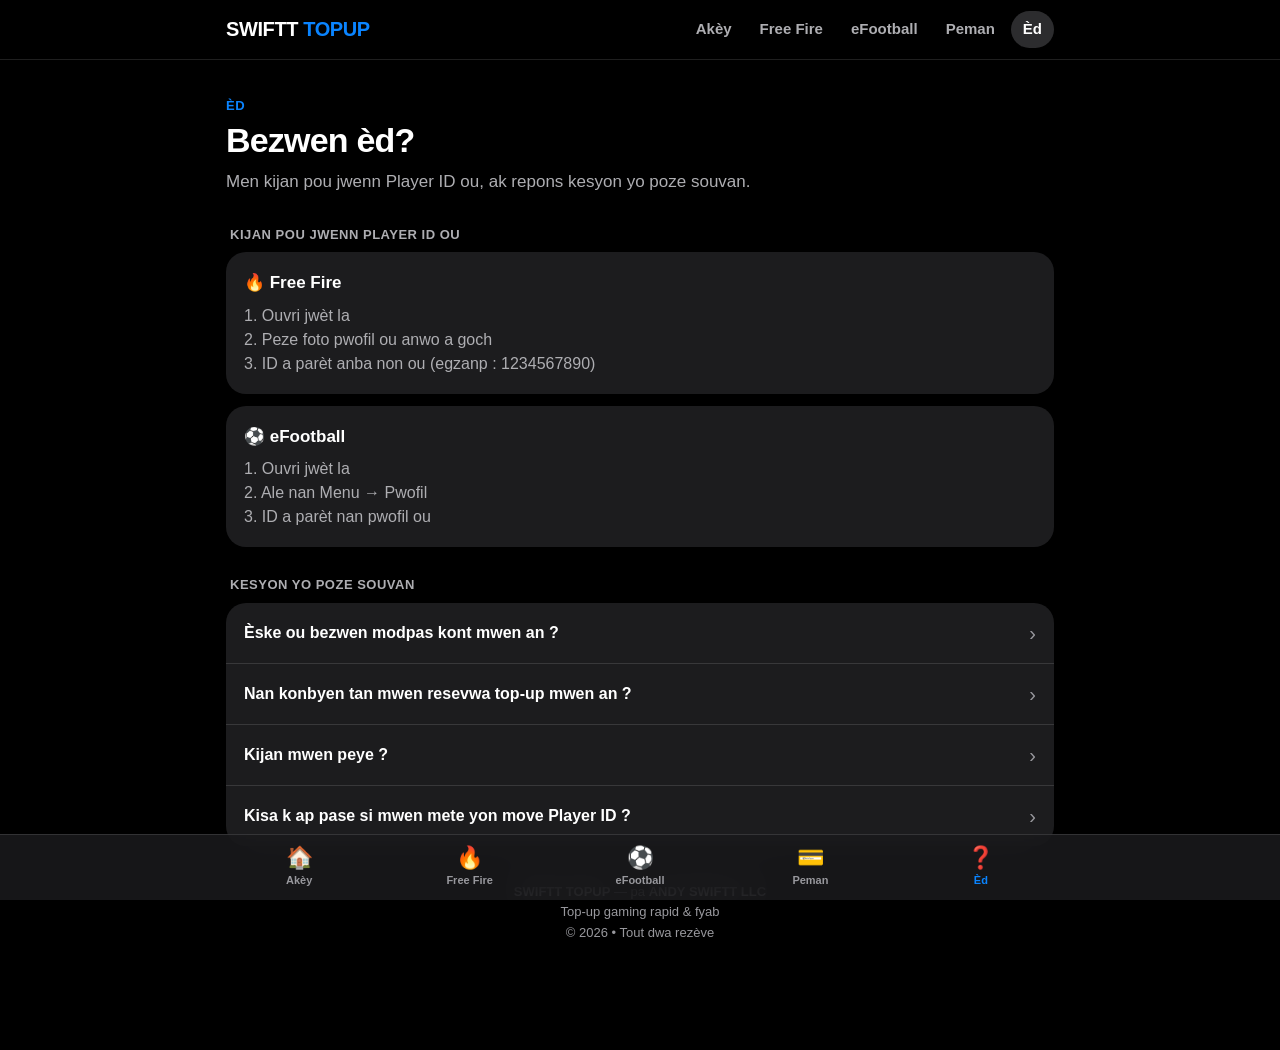
==== ed.html @ f83de018 "SWIFTT TOPUP v3 — 5 paj (Akèy, Free Fire, eFootball, Peman, Èd), style iOS dark" ====
<!DOCTYPE html>
<html lang="ht">
<head>
<meta charset="UTF-8">
<meta name="viewport" content="width=device-width, initial-scale=1.0">
<title>Èd | SWIFTT TOPUP</title>
<meta name="description" content="Kijan pou jwenn Player ID ou, ak repons kesyon yo poze souvan sou SWIFTT TOPUP.">
<meta property="og:type" content="website">
<meta property="og:title" content="Èd | SWIFTT TOPUP">
<meta property="og:description" content="Kijan pou jwenn Player ID ou, ak repons kesyon yo poze souvan.">
<meta property="og:image" content="og-image.jpg">
<meta name="twitter:card" content="summary_large_image">
<link rel="stylesheet" href="style.css">
</head>
<body>
<header>
  <div class="wrap">
    <a class="logo" href="index.html">SWIFTT <span>TOPUP</span></a>
    <nav class="topnav">
      <a href="index.html">Akèy</a>
      <a href="free-fire.html">Free Fire</a>
      <a href="efootball.html">eFootball</a>
      <a href="peman.html">Peman</a>
      <a href="ed.html" class="active">Èd</a>
    </nav>
  </div>
</header>

<div class="wrap">
  <div class="hero">
    <div class="eyebrow">Èd</div>
    <h1>Bezwen èd?</h1>
    <p>Men kijan pou jwenn Player ID ou, ak repons kesyon yo poze souvan.</p>
  </div>

  <section>
    <div class="label">Kijan pou jwenn Player ID ou</div>
    <div class="card" style="margin-bottom:12px">
      <h3 style="margin:0 0 8px">🔥 Free Fire</h3>
      <p style="color:var(--gray)">1. Ouvri jwèt la<br>2. Peze foto pwofil ou anwo a goch<br>3. ID a parèt anba non ou (egzanp : 1234567890)</p>
    </div>
    <div class="card">
      <h3 style="margin:0 0 8px">⚽ eFootball</h3>
      <p style="color:var(--gray)">1. Ouvri jwèt la<br>2. Ale nan Menu → Pwofil<br>3. ID a parèt nan pwofil ou</p>
    </div>
  </section>

  <section>
    <div class="label">Kesyon yo poze souvan</div>
    <div class="faq">
      <details>
        <summary>Èske ou bezwen modpas kont mwen an ?</summary>
        <p>Non, janm. Top-up la fèt ak Player ID ou sèlman. Pa janm voye modpas ou bay okenn moun, ni isit la ni yon lòt kote.</p>
      </details>
      <details>
        <summary>Nan konbyen tan mwen resevwa top-up mwen an ?</summary>
        <p>Aprè ou fin peye sou MonCash epi ou voye prèv la sou WhatsApp, nou verifye epi nou voye top-up la rapid — anjeneral nan kèk minit.</p>
      </details>
      <details>
        <summary>Kijan mwen peye ?</summary>
        <p>Sou MonCash : <b>+509 3497 9011</b>. Voye prèv peman an (screenshot) nan konvèsasyon WhatsApp la ansanm ak Player ID ou. Tout detay yo sou <a href="peman.html" style="color:var(--blue)">paj Peman an</a>.</p>
      </details>
      <details>
        <summary>Kisa k ap pase si mwen mete yon move Player ID ?</summary>
        <p>Verifye ID ou byen anvan ou voye lòd la. Si ou fè yon erè, ekri nou sou WhatsApp touswit anvan top-up la voye.</p>
      </details>
    </div>
  </section>

  <footer>
    <b>SWIFTT TOPUP</b> — pa <b>ANDY SWIFTT LLC</b><br>
    Top-up gaming rapid &amp; fyab<br>
    © 2026 • Tout dwa rezève
  </footer>
</div>

<nav class="tabbar">
  <div class="tabs">
    <a href="index.html"><span class="ic">🏠</span>Akèy</a>
    <a href="free-fire.html"><span class="ic">🔥</span>Free Fire</a>
    <a href="efootball.html"><span class="ic">⚽</span>eFootball</a>
    <a href="peman.html"><span class="ic">💳</span>Peman</a>
    <a href="ed.html" class="active"><span class="ic">❓</span>Èd</a>
  </div>
</nav>
</body>
</html>
---- style.css ----
/* SWIFTT TOPUP — style iOS dark, pataje pou tout paj yo */
:root{--bg:#000;--card:#1c1c1e;--card2:#2c2c2e;--ink:#fff;--gray:#aeaeb2;--gray2:#98989d;--line:#38383a;--blue:#0a84ff;--blue-soft:rgba(10,132,255,.16);--green:#30d158}
*{margin:0;padding:0;box-sizing:border-box}
body{background:var(--bg);color:var(--ink);font-family:-apple-system,BlinkMacSystemFont,"SF Pro Display","SF Pro Text","Helvetica Neue",Arial,sans-serif;line-height:1.5;-webkit-font-smoothing:antialiased;padding-bottom:86px}
a{color:inherit;text-decoration:none}
.wrap{max-width:860px;margin:0 auto;padding:0 16px}
header{position:sticky;top:0;z-index:50;background:rgba(0,0,0,.72);backdrop-filter:blur(18px);-webkit-backdrop-filter:blur(18px);border-bottom:1px solid rgba(255,255,255,.12)}
header .wrap{display:flex;align-items:center;justify-content:space-between;padding-top:11px;padding-bottom:11px}
.logo{font-weight:700;font-size:20px;letter-spacing:-.4px}
.logo span{color:var(--blue)}
.topnav{display:none;gap:4px}
.topnav a{font-size:15px;font-weight:600;color:var(--gray);padding:7px 12px;border-radius:999px}
.topnav a.active{color:#fff;background:var(--card2)}
@media(min-width:720px){.topnav{display:flex}}
.hero{padding:36px 0 8px}
.eyebrow{font-size:13px;font-weight:700;letter-spacing:.6px;text-transform:uppercase;color:var(--blue)}
.hero h1{font-size:34px;line-height:1.12;font-weight:700;letter-spacing:-.8px;margin-top:6px}
.hero p{color:var(--gray);font-size:17px;margin-top:10px;max-width:560px}
.badges{display:flex;flex-wrap:wrap;gap:8px;margin-top:18px}
.badge{background:var(--card);border-radius:999px;padding:8px 14px;font-size:14px;font-weight:600}
section{padding:22px 0 6px}
.label{font-size:13px;font-weight:600;text-transform:uppercase;letter-spacing:.5px;color:var(--gray);margin:0 4px 8px}
.card{background:var(--card);border-radius:20px;padding:18px}
.steps{display:grid;grid-template-columns:1fr 1fr;gap:14px}
.step{display:flex;gap:12px;align-items:flex-start}
.num{flex:0 0 28px;width:28px;height:28px;border-radius:50%;background:var(--blue);color:#fff;font-weight:700;font-size:15px;display:flex;align-items:center;justify-content:center;margin-top:1px}
.step p{font-size:15px;font-weight:600}
.step p small{display:block;font-weight:400;color:var(--gray);font-size:13px}
/* Kat jwèt (akèy) */
.game-card{display:flex;align-items:center;gap:14px;background:var(--card);border-radius:20px;padding:18px;margin-bottom:12px}
.game-card .ic{font-size:34px}
.game-card .tx{flex:1}
.game-card .tx b{font-size:18px;display:block}
.game-card .tx span{color:var(--gray);font-size:14px}
.game-card .chev{color:var(--gray2);font-size:24px}
/* Pakè */
.grid{display:grid;grid-template-columns:repeat(2,1fr);gap:12px}
@media(min-width:640px){.grid{grid-template-columns:repeat(3,1fr)}}
.pack{position:relative;background:var(--card);border-radius:18px;padding:16px 12px;text-align:center;cursor:pointer;border:2px solid transparent}
.pack .amt{font-weight:700;font-size:19px;letter-spacing:-.3px}
.pack .lbl{color:var(--gray);font-size:13px;margin-top:2px}
.pack .pr{font-weight:700;font-size:18px;color:var(--blue);margin-top:8px}
.pack.sel{border-color:var(--blue);background:var(--blue-soft)}
.pack.sel::after{content:"✓";position:absolute;top:8px;right:8px;width:22px;height:22px;border-radius:50%;background:var(--blue);color:#fff;font-size:13px;font-weight:700;display:flex;align-items:center;justify-content:center}
h3{font-size:17px;font-weight:700;margin:22px 4px 10px}
.order label{display:block;font-weight:600;font-size:15px;margin-bottom:6px}
.order input{width:100%;background:var(--bg);border:1px solid transparent;color:var(--ink);border-radius:12px;padding:13px 14px;font-size:17px;margin-bottom:14px;font-family:inherit}
.order input:focus{outline:none;border-color:var(--blue);background:#2c2c2e}
.summary{background:var(--bg);border-radius:12px;padding:12px 14px;font-size:15px;margin-bottom:14px}
.summary b{color:var(--blue)}
.btn-order{width:100%;background:var(--blue);color:#fff;font-weight:600;font-size:17px;padding:15px;border-radius:14px;border:0;cursor:pointer;font-family:inherit}
.btn-order:disabled{opacity:.4;cursor:not-allowed}
.btn-ghost{display:block;text-align:center;background:var(--card);border-radius:14px;padding:14px;font-weight:600;font-size:16px;color:var(--blue);margin-top:12px}
.pay{margin-top:14px;text-align:center;color:var(--gray);font-size:14px}
.pay b{color:var(--ink)}
.copy{background:#2c2c2e;border:1px solid var(--line);color:var(--blue);border-radius:8px;padding:4px 10px;font-size:13px;font-weight:600;cursor:pointer;margin-left:6px;font-family:inherit}
/* Lis iOS */
.list{background:var(--card);border-radius:20px;overflow:hidden}
.row{display:flex;justify-content:space-between;align-items:center;padding:14px 18px;font-size:16px;font-weight:500}
.row + .row{border-top:1px solid var(--line)}
.row span:last-child{color:var(--gray2);font-size:15px}
.faq{background:var(--card);border-radius:20px;overflow:hidden}
.faq details{padding:15px 18px}
.faq details + details{border-top:1px solid var(--line)}
.faq summary{font-weight:600;font-size:16px;cursor:pointer;list-style:none;display:flex;justify-content:space-between;align-items:center}
.faq summary::-webkit-details-marker{display:none}
.faq summary::after{content:"›";color:var(--gray2);font-size:20px;font-weight:400}
.faq p{color:var(--gray);font-size:15px;margin-top:8px}
/* Paj peman */
.pay-logo{background:#fff;border-radius:20px;padding:30px 20px;text-align:center}
.pay-logo img{max-width:250px;width:80%;height:auto}
.pay-logo .wordmark{font-size:44px;font-weight:800;color:#e4002b;letter-spacing:-1px}
.pay-logo .wordmark small{display:block;font-size:14px;color:#666;font-weight:600;letter-spacing:2px;margin-top:4px}
.pay-num{font-size:26px;font-weight:700;letter-spacing:.5px;text-align:center;margin:16px 0 6px}
/* Tab bar iOS (anba) */
.tabbar{position:fixed;left:0;right:0;bottom:0;z-index:60;background:rgba(28,28,30,.82);backdrop-filter:blur(18px);-webkit-backdrop-filter:blur(18px);border-top:1px solid rgba(255,255,255,.12)}
.tabbar .tabs{max-width:860px;margin:0 auto;display:flex;padding:6px 4px calc(8px + env(safe-area-inset-bottom))}
.tabbar a{flex:1;text-align:center;font-size:11px;font-weight:600;color:var(--gray2);padding:4px 0}
.tabbar a .ic{display:block;font-size:22px;line-height:1.2}
.tabbar a.active{color:var(--blue)}
footer{padding:30px 0 20px;text-align:center;color:var(--gray2);font-size:13px;line-height:1.6}
footer b{color:var(--gray)}
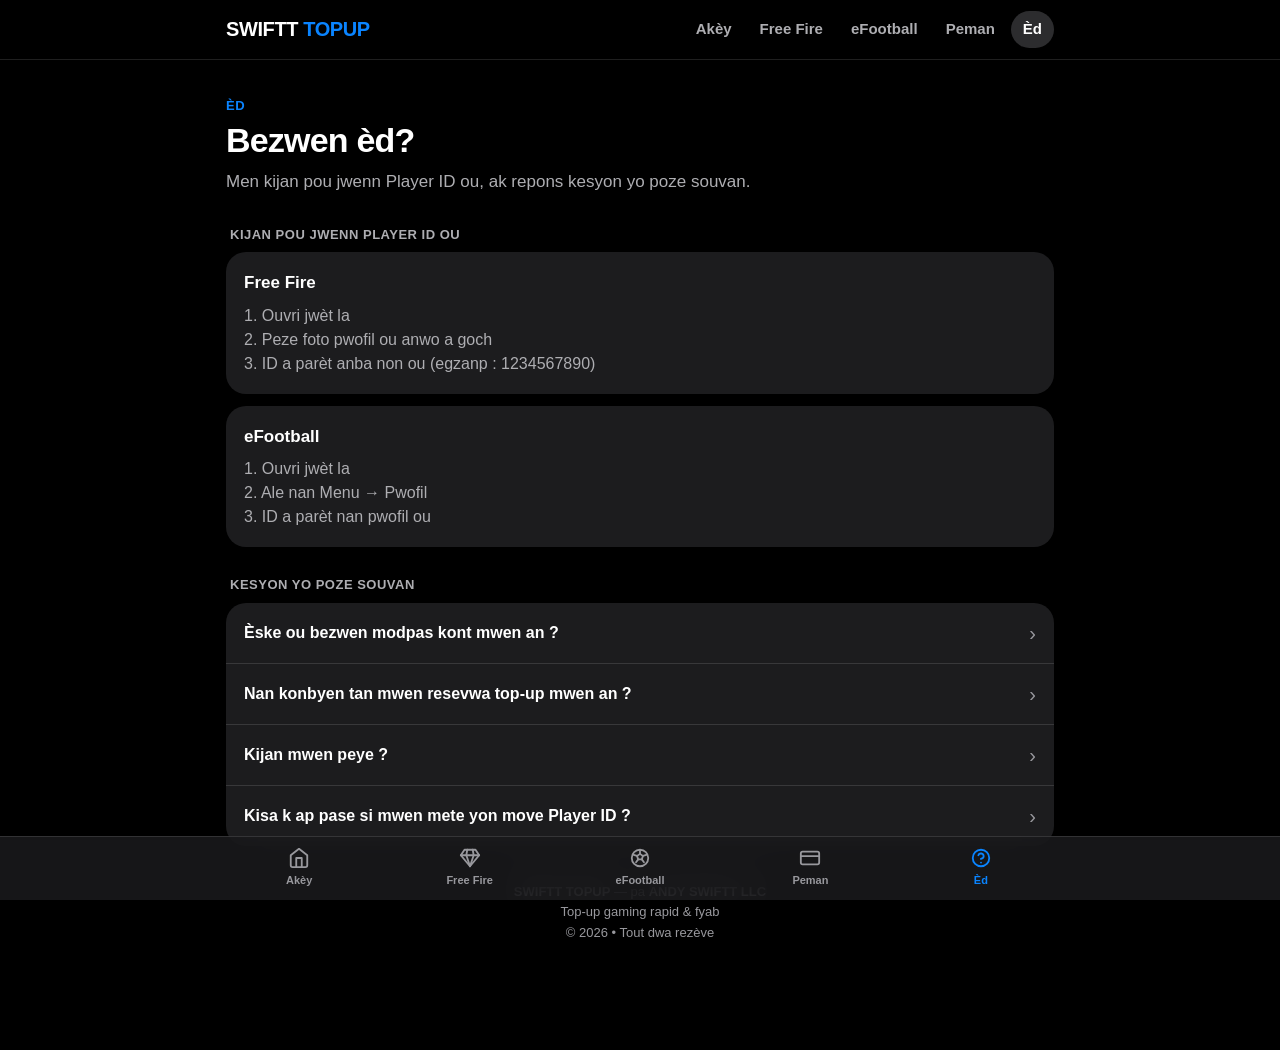
==== commit b8a55c7a: "SWIFTT TOPUP v4 — vrè imaj HD + ikon SVG, okenn emoji (kat jwèt ak imaj, bannyè hero, tab bar SVG)" ====
--- a/ed.html
+++ b/ed.html
@@ -8,7 +8,8 @@
 <meta property="og:type" content="website">
 <meta property="og:title" content="Èd | SWIFTT TOPUP">
 <meta property="og:description" content="Kijan pou jwenn Player ID ou, ak repons kesyon yo poze souvan.">
-<meta property="og:image" content="og-image.jpg">
+<meta property="og:image" content="https://swiftt-topup.netlify.app/Imaj%20pataj%20SWIFTT%20TOPUP%20dark.jpg">
+<meta name="twitter:image" content="https://swiftt-topup.netlify.app/Imaj%20pataj%20SWIFTT%20TOPUP%20dark.jpg">
 <meta name="twitter:card" content="summary_large_image">
 <link rel="stylesheet" href="style.css">
 </head>
@@ -36,11 +37,11 @@
   <section>
     <div class="label">Kijan pou jwenn Player ID ou</div>
     <div class="card" style="margin-bottom:12px">
-      <h3 style="margin:0 0 8px">🔥 Free Fire</h3>
+      <h3 style="margin:0 0 8px">Free Fire</h3>
       <p style="color:var(--gray)">1. Ouvri jwèt la<br>2. Peze foto pwofil ou anwo a goch<br>3. ID a parèt anba non ou (egzanp : 1234567890)</p>
     </div>
     <div class="card">
-      <h3 style="margin:0 0 8px">⚽ eFootball</h3>
+      <h3 style="margin:0 0 8px">eFootball</h3>
       <p style="color:var(--gray)">1. Ouvri jwèt la<br>2. Ale nan Menu → Pwofil<br>3. ID a parèt nan pwofil ou</p>
     </div>
   </section>
@@ -76,11 +77,11 @@
 
 <nav class="tabbar">
   <div class="tabs">
-    <a href="index.html"><span class="ic">🏠</span>Akèy</a>
-    <a href="free-fire.html"><span class="ic">🔥</span>Free Fire</a>
-    <a href="efootball.html"><span class="ic">⚽</span>eFootball</a>
-    <a href="peman.html"><span class="ic">💳</span>Peman</a>
-    <a href="ed.html" class="active"><span class="ic">❓</span>Èd</a>
+    <a href="index.html"><span class="ic"><svg viewBox="0 0 24 24" fill="none" stroke="currentColor" stroke-width="2" stroke-linecap="round" stroke-linejoin="round"><path d="M3 9l9-7 9 7v11a2 2 0 0 1-2 2H5a2 2 0 0 1-2-2z"/><polyline points="9 22 9 12 15 12 15 22"/></svg></span>Akèy</a>
+    <a href="free-fire.html"><span class="ic"><svg viewBox="0 0 24 24" fill="none" stroke="currentColor" stroke-width="2" stroke-linecap="round" stroke-linejoin="round"><path d="M6 3h12l4 6-10 12L2 9l4-6z"/><path d="M2 9h20"/><path d="M9 3l-1 6 4 12"/><path d="M15 3l1 6-4 12"/></svg></span>Free Fire</a>
+    <a href="efootball.html"><span class="ic"><svg viewBox="0 0 24 24" fill="none" stroke="currentColor" stroke-width="2" stroke-linecap="round" stroke-linejoin="round"><circle cx="12" cy="12" r="9"/><path d="M12 7.5l3.2 2.3-1.2 3.7h-4l-1.2-3.7L12 7.5z"/><path d="M12 7.5V3.6"/><path d="M15.2 9.8l3.7-1.3"/><path d="M14 13.5l2.3 3.1"/><path d="M10 13.5l-2.3 3.1"/><path d="M8.8 9.8l-3.7-1.3"/></svg></span>eFootball</a>
+    <a href="peman.html"><span class="ic"><svg viewBox="0 0 24 24" fill="none" stroke="currentColor" stroke-width="2" stroke-linecap="round" stroke-linejoin="round"><rect x="2" y="5" width="20" height="14" rx="2"/><line x1="2" y1="10" x2="22" y2="10"/></svg></span>Peman</a>
+    <a href="ed.html" class="active"><span class="ic"><svg viewBox="0 0 24 24" fill="none" stroke="currentColor" stroke-width="2" stroke-linecap="round" stroke-linejoin="round"><circle cx="12" cy="12" r="9"/><path d="M9.1 9a3 3 0 0 1 5.8 1c0 2-3 3-3 3"/><line x1="12" y1="17" x2="12.01" y2="17"/></svg></span>Èd</a>
   </div>
 </nav>
 </body>
--- a/style.css
+++ b/style.css
@@ -27,8 +27,9 @@
 .step p{font-size:15px;font-weight:600}
 .step p small{display:block;font-weight:400;color:var(--gray);font-size:13px}
 /* Kat jwèt (akèy) */
-.game-card{display:flex;align-items:center;gap:14px;background:var(--card);border-radius:20px;padding:18px;margin-bottom:12px}
-.game-card .ic{font-size:34px}
+.game-card{display:block;background:var(--card);border-radius:20px;overflow:hidden;margin-bottom:12px}
+.game-card img{display:block;width:100%;aspect-ratio:16/9;object-fit:cover}
+.game-card .row2{display:flex;align-items:center;gap:14px;padding:16px 18px}
 .game-card .tx{flex:1}
 .game-card .tx b{font-size:18px;display:block}
 .game-card .tx span{color:var(--gray);font-size:14px}
@@ -76,7 +77,19 @@
 .tabbar{position:fixed;left:0;right:0;bottom:0;z-index:60;background:rgba(28,28,30,.82);backdrop-filter:blur(18px);-webkit-backdrop-filter:blur(18px);border-top:1px solid rgba(255,255,255,.12)}
 .tabbar .tabs{max-width:860px;margin:0 auto;display:flex;padding:6px 4px calc(8px + env(safe-area-inset-bottom))}
 .tabbar a{flex:1;text-align:center;font-size:11px;font-weight:600;color:var(--gray2);padding:4px 0}
-.tabbar a .ic{display:block;font-size:22px;line-height:1.2}
+.tabbar a .ic{display:block;line-height:0}
+.tabbar a .ic svg{width:22px;height:22px;margin:0 auto 3px}
 .tabbar a.active{color:var(--blue)}
 footer{padding:30px 0 20px;text-align:center;color:var(--gray2);font-size:13px;line-height:1.6}
 footer b{color:var(--gray)}
+/* Netlify mete yon badj "Powered by Netlify" anba adwat sou telefòn —
+   li kouvri 2 dènye onglè tab bar la. Sou ti ekran, tab bar la monte
+   pi wo pase badj la pou tout 5 onglè yo rete klikab. */
+@media(max-width:1100px){
+  .tabbar{bottom:40px}
+  body{padding-bottom:128px}
+}
+
+/* Bannyè imaj (akèy + paj jwèt yo) */
+.hero-banner{background:linear-gradient(180deg,rgba(0,0,0,.30),rgba(0,0,0,.88)),url(hero-banner.jpg) center/cover;border-radius:24px;padding:28px 20px 24px;margin-top:16px}
+.game-banner{display:block;width:100%;aspect-ratio:16/9;object-fit:cover;border-radius:20px;margin-bottom:16px}
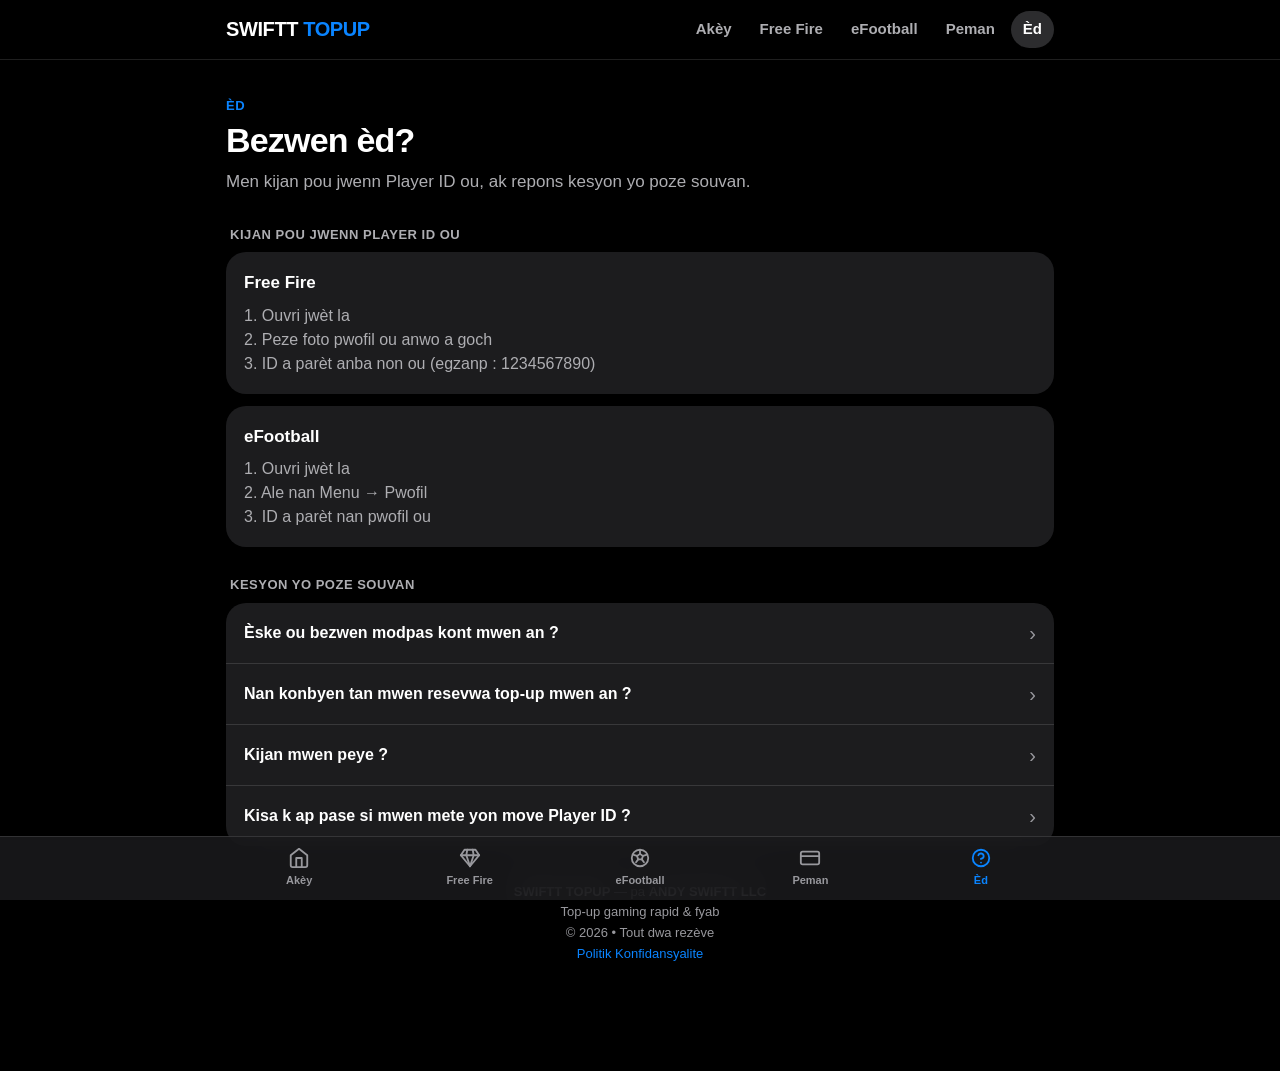
==== commit f2bc7fd0: "Ajoute paj Politik Konfidansyalite + sitemap.xml + robots.txt" ====
--- a/ed.html
+++ b/ed.html
@@ -55,11 +55,11 @@
       </details>
       <details>
         <summary>Nan konbyen tan mwen resevwa top-up mwen an ?</summary>
-        <p>Aprè ou fin peye sou MonCash epi ou voye prèv la sou WhatsApp, nou verifye epi nou voye top-up la rapid — anjeneral nan kèk minit.</p>
+        <p>Aprè ou fin peye (MonCash, Binance oswa USDT) epi ou voye prèv la sou WhatsApp, nou verifye epi nou voye top-up la rapid — anjeneral nan kèk minit.</p>
       </details>
       <details>
         <summary>Kijan mwen peye ?</summary>
-        <p>Sou MonCash : <b>+509 3497 9011</b>. Voye prèv peman an (screenshot) nan konvèsasyon WhatsApp la ansanm ak Player ID ou. Tout detay yo sou <a href="peman.html" style="color:var(--blue)">paj Peman an</a>.</p>
+        <p>Sou MonCash (<b>+509 3497 9011</b>), Binance (<b>andybazelais</b> — UID <b>1253095098</b>) oswa USDT (eskane kòd QR Binance Pay a sou paj Peman an). Voye prèv peman an (screenshot) nan konvèsasyon WhatsApp la ansanm ak Player ID ou. Tout detay yo sou <a href="peman.html" style="color:var(--blue)">paj Peman an</a>.</p>
       </details>
       <details>
         <summary>Kisa k ap pase si mwen mete yon move Player ID ?</summary>
@@ -71,7 +71,8 @@
   <footer>
     <b>SWIFTT TOPUP</b> — pa <b>ANDY SWIFTT LLC</b><br>
     Top-up gaming rapid &amp; fyab<br>
-    © 2026 • Tout dwa rezève
+    © 2026 • Tout dwa rezève<br>
+    <a href="konfidansyalite.html" style="color:var(--blue)">Politik Konfidansyalite</a>
   </footer>
 </div>
 
--- a/style.css
+++ b/style.css
@@ -67,11 +67,10 @@
 .faq summary::-webkit-details-marker{display:none}
 .faq summary::after{content:"›";color:var(--gray2);font-size:20px;font-weight:400}
 .faq p{color:var(--gray);font-size:15px;margin-top:8px}
-/* Paj peman */
-.pay-logo{background:#fff;border-radius:20px;padding:30px 20px;text-align:center}
-.pay-logo img{max-width:250px;width:80%;height:auto}
-.pay-logo .wordmark{font-size:44px;font-weight:800;color:#e4002b;letter-spacing:-1px}
-.pay-logo .wordmark small{display:block;font-size:14px;color:#666;font-weight:600;letter-spacing:2px;margin-top:4px}
+/* Peman — MonCash (san logo imaj, menm stil ak Binance) */
+.moncash-card{background:var(--card);border-radius:20px;padding:24px 20px;text-align:center;border:1px solid rgba(228,0,43,.35)}
+.moncash-logo{font-size:30px;font-weight:800;color:#ff2e4d;letter-spacing:-1px}
+.moncash-logo small{display:block;font-size:13px;color:var(--gray);font-weight:600;letter-spacing:3px;margin-top:4px}
 .pay-num{font-size:26px;font-weight:700;letter-spacing:.5px;text-align:center;margin:16px 0 6px}
 /* Tab bar iOS (anba) */
 .tabbar{position:fixed;left:0;right:0;bottom:0;z-index:60;background:rgba(28,28,30,.82);backdrop-filter:blur(18px);-webkit-backdrop-filter:blur(18px);border-top:1px solid rgba(255,255,255,.12)}
@@ -91,5 +90,30 @@
 }
 
 /* Bannyè imaj (akèy + paj jwèt yo) */
-.hero-banner{background:linear-gradient(180deg,rgba(0,0,0,.30),rgba(0,0,0,.88)),url(hero-banner.jpg) center/cover;border-radius:24px;padding:28px 20px 24px;margin-top:16px}
+.hero-banner{background:linear-gradient(180deg,rgba(0,0,0,.30),rgba(0,0,0,.88)),url(Banny%C3%A8%20hero.jpg) center/cover;border-radius:24px;padding:28px 20px 24px;margin-top:16px}
 .game-banner{display:block;width:100%;aspect-ratio:16/9;object-fit:cover;border-radius:20px;margin-bottom:16px}
+
+/* Peman — Binance */
+.binance-card{background:var(--card);border-radius:20px;padding:24px 20px;text-align:center;border:1px solid rgba(240,185,11,.35)}
+.binance-logo{display:flex;align-items:center;justify-content:center;gap:10px;font-size:26px;font-weight:800;letter-spacing:-.5px}
+.binance-logo svg{width:30px;height:30px;flex:0 0 30px}
+.binance-name{color:var(--gray);font-size:15px;margin-top:8px}
+.binance-name b{color:var(--ink);font-size:17px}
+.verified{display:inline-block;background:rgba(48,209,88,.16);color:#30d158;font-size:13px;font-weight:700;padding:3px 12px;border-radius:999px;margin-top:10px}
+.pay-uid{font-size:24px;font-weight:700;letter-spacing:.5px;text-align:center;margin:14px 0 8px}
+.pay-uid small{display:block;font-size:12px;color:var(--gray);font-weight:600;letter-spacing:1px;text-transform:uppercase;margin-bottom:2px}
+/* Chwa mwayen peman (paj jwèt yo) */
+.pay-methods{display:flex;gap:8px;margin-bottom:14px}
+.pay-methods button{flex:1;padding:12px 8px;border-radius:12px;border:2px solid var(--line);background:var(--bg);color:var(--ink);font-weight:600;font-size:15px;cursor:pointer;font-family:inherit}
+.pay-methods button.sel{border-color:var(--blue);background:var(--blue-soft)}
+.pay-methods button small{display:block;font-weight:400;color:var(--gray);font-size:12px;margin-top:2px}
+
+/* Peman — USDT (Binance Pay) */
+.usdt-card{background:var(--card);border-radius:20px;padding:24px 20px;text-align:center;border:1px solid rgba(38,161,123,.4)}
+.usdt-logo{display:flex;align-items:center;justify-content:center;gap:10px;font-size:26px;font-weight:800;letter-spacing:-.5px}
+.usdt-logo .tether{width:30px;height:30px;flex:0 0 30px;border-radius:50%;background:#26a17b;color:#fff;display:flex;align-items:center;justify-content:center;font-size:19px;font-weight:800}
+.usdt-sub{color:var(--gray);font-size:15px;margin-top:8px}
+.qr-box{background:#fff;border-radius:16px;padding:12px;display:inline-block;margin-top:16px}
+.qr-box svg{display:block;width:200px;height:200px}
+.usdt-link{font-size:14px;color:var(--gray);word-break:break-all;margin-top:14px}
+.usdt-link a{color:var(--blue)}
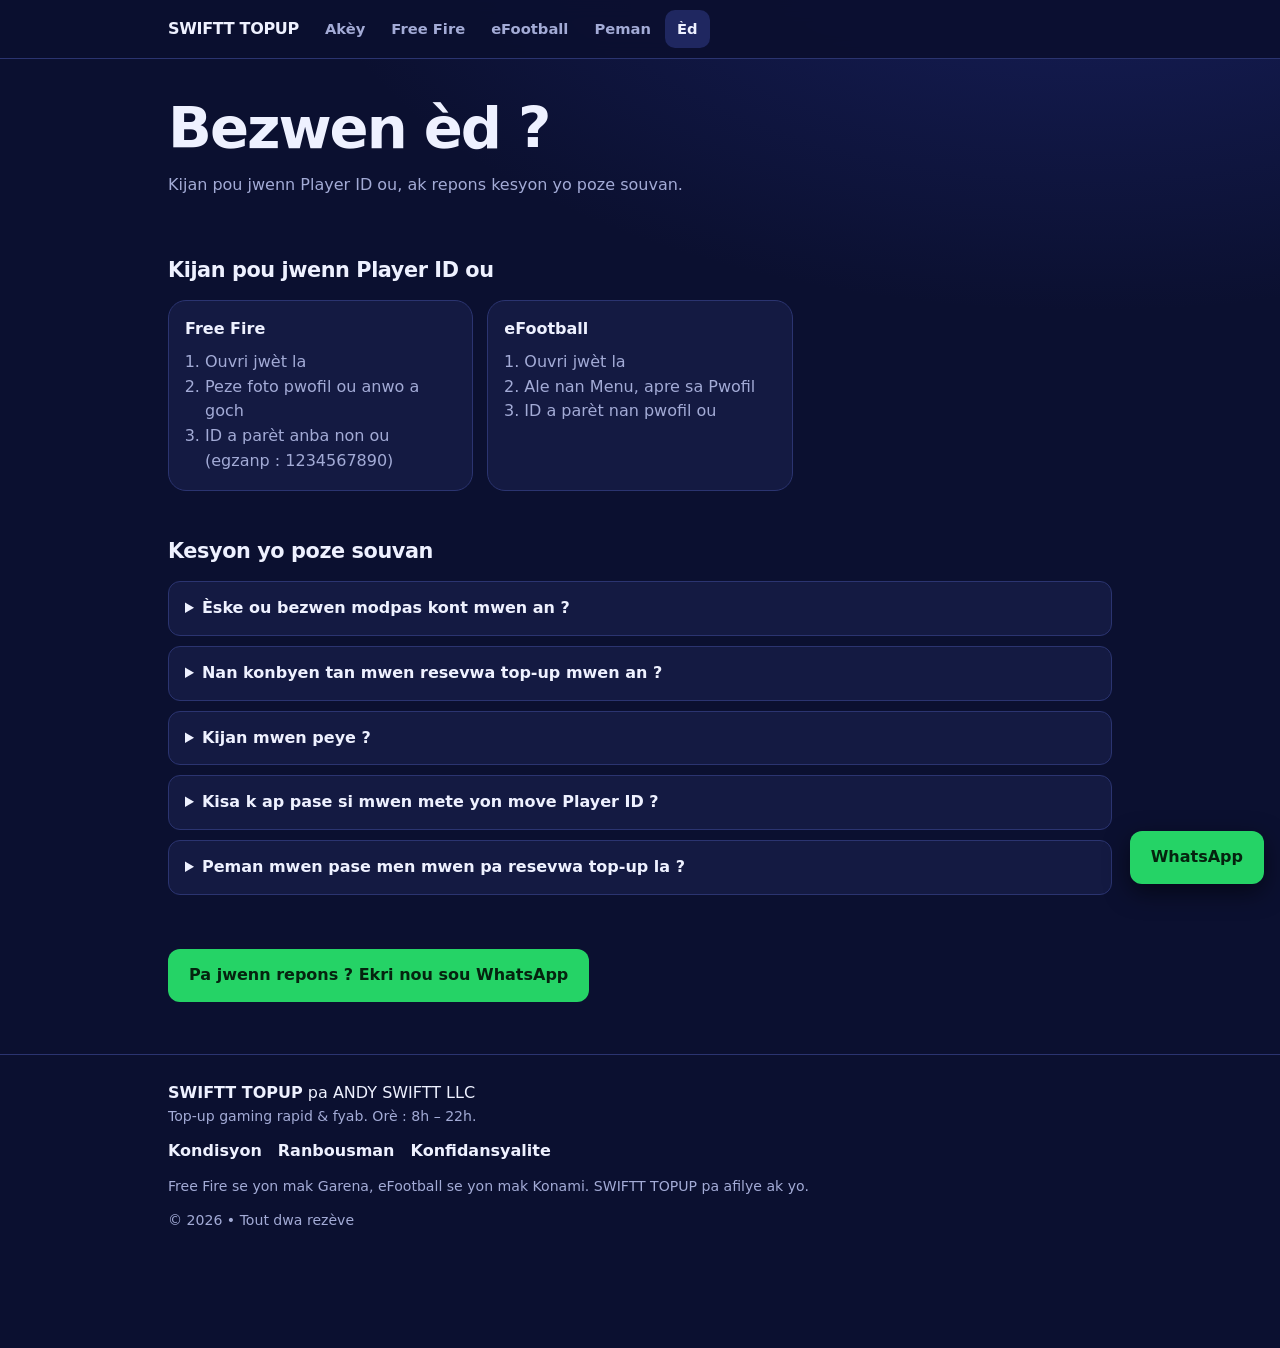
==== commit 554169cf: "SWIFTT TOPUP v5 — nouvo design: bouton WhatsApp fikse, pakè Pi popilè, paj Kondisyon ak Ranbousman, " ====
--- a/ed.html
+++ b/ed.html
@@ -1,89 +1,10 @@
-<!DOCTYPE html>
-<html lang="ht">
-<head>
-<meta charset="UTF-8">
-<meta name="viewport" content="width=device-width, initial-scale=1.0">
-<title>Èd | SWIFTT TOPUP</title>
-<meta name="description" content="Kijan pou jwenn Player ID ou, ak repons kesyon yo poze souvan sou SWIFTT TOPUP.">
-<meta property="og:type" content="website">
-<meta property="og:title" content="Èd | SWIFTT TOPUP">
-<meta property="og:description" content="Kijan pou jwenn Player ID ou, ak repons kesyon yo poze souvan.">
+<!doctype html>
+<html lang="ht"><head><meta charset="utf-8"><meta name="viewport" content="width=device-width,initial-scale=1">
+<title>Èd | SWIFTT TOPUP</title><meta name="description" content="Kijan pou jwenn Player ID ou, ak repons kesyon yo poze souvan sou SWIFTT TOPUP.">
+<meta property="og:type" content="website"><meta property="og:title" content="Èd | SWIFTT TOPUP"><meta property="og:description" content="Kijan pou jwenn Player ID ou, ak repons kesyon yo poze souvan sou SWIFTT TOPUP.">
 <meta property="og:image" content="https://swiftt-topup.netlify.app/Imaj%20pataj%20SWIFTT%20TOPUP%20dark.jpg">
-<meta name="twitter:image" content="https://swiftt-topup.netlify.app/Imaj%20pataj%20SWIFTT%20TOPUP%20dark.jpg">
-<meta name="twitter:card" content="summary_large_image">
-<link rel="stylesheet" href="style.css">
-</head>
-<body>
-<header>
-  <div class="wrap">
-    <a class="logo" href="index.html">SWIFTT <span>TOPUP</span></a>
-    <nav class="topnav">
-      <a href="index.html">Akèy</a>
-      <a href="free-fire.html">Free Fire</a>
-      <a href="efootball.html">eFootball</a>
-      <a href="peman.html">Peman</a>
-      <a href="ed.html" class="active">Èd</a>
-    </nav>
-  </div>
-</header>
-
-<div class="wrap">
-  <div class="hero">
-    <div class="eyebrow">Èd</div>
-    <h1>Bezwen èd?</h1>
-    <p>Men kijan pou jwenn Player ID ou, ak repons kesyon yo poze souvan.</p>
-  </div>
-
-  <section>
-    <div class="label">Kijan pou jwenn Player ID ou</div>
-    <div class="card" style="margin-bottom:12px">
-      <h3 style="margin:0 0 8px">Free Fire</h3>
-      <p style="color:var(--gray)">1. Ouvri jwèt la<br>2. Peze foto pwofil ou anwo a goch<br>3. ID a parèt anba non ou (egzanp : 1234567890)</p>
-    </div>
-    <div class="card">
-      <h3 style="margin:0 0 8px">eFootball</h3>
-      <p style="color:var(--gray)">1. Ouvri jwèt la<br>2. Ale nan Menu → Pwofil<br>3. ID a parèt nan pwofil ou</p>
-    </div>
-  </section>
-
-  <section>
-    <div class="label">Kesyon yo poze souvan</div>
-    <div class="faq">
-      <details>
-        <summary>Èske ou bezwen modpas kont mwen an ?</summary>
-        <p>Non, janm. Top-up la fèt ak Player ID ou sèlman. Pa janm voye modpas ou bay okenn moun, ni isit la ni yon lòt kote.</p>
-      </details>
-      <details>
-        <summary>Nan konbyen tan mwen resevwa top-up mwen an ?</summary>
-        <p>Aprè ou fin peye (MonCash, Binance oswa USDT) epi ou voye prèv la sou WhatsApp, nou verifye epi nou voye top-up la rapid — anjeneral nan kèk minit.</p>
-      </details>
-      <details>
-        <summary>Kijan mwen peye ?</summary>
-        <p>Sou MonCash (<b>+509 3497 9011</b>), Binance (<b>andybazelais</b> — UID <b>1253095098</b>) oswa USDT (eskane kòd QR Binance Pay a sou paj Peman an). Voye prèv peman an (screenshot) nan konvèsasyon WhatsApp la ansanm ak Player ID ou. Tout detay yo sou <a href="peman.html" style="color:var(--blue)">paj Peman an</a>.</p>
-      </details>
-      <details>
-        <summary>Kisa k ap pase si mwen mete yon move Player ID ?</summary>
-        <p>Verifye ID ou byen anvan ou voye lòd la. Si ou fè yon erè, ekri nou sou WhatsApp touswit anvan top-up la voye.</p>
-      </details>
-    </div>
-  </section>
-
-  <footer>
-    <b>SWIFTT TOPUP</b> — pa <b>ANDY SWIFTT LLC</b><br>
-    Top-up gaming rapid &amp; fyab<br>
-    © 2026 • Tout dwa rezève<br>
-    <a href="konfidansyalite.html" style="color:var(--blue)">Politik Konfidansyalite</a>
-  </footer>
-</div>
-
-<nav class="tabbar">
-  <div class="tabs">
-    <a href="index.html"><span class="ic"><svg viewBox="0 0 24 24" fill="none" stroke="currentColor" stroke-width="2" stroke-linecap="round" stroke-linejoin="round"><path d="M3 9l9-7 9 7v11a2 2 0 0 1-2 2H5a2 2 0 0 1-2-2z"/><polyline points="9 22 9 12 15 12 15 22"/></svg></span>Akèy</a>
-    <a href="free-fire.html"><span class="ic"><svg viewBox="0 0 24 24" fill="none" stroke="currentColor" stroke-width="2" stroke-linecap="round" stroke-linejoin="round"><path d="M6 3h12l4 6-10 12L2 9l4-6z"/><path d="M2 9h20"/><path d="M9 3l-1 6 4 12"/><path d="M15 3l1 6-4 12"/></svg></span>Free Fire</a>
-    <a href="efootball.html"><span class="ic"><svg viewBox="0 0 24 24" fill="none" stroke="currentColor" stroke-width="2" stroke-linecap="round" stroke-linejoin="round"><circle cx="12" cy="12" r="9"/><path d="M12 7.5l3.2 2.3-1.2 3.7h-4l-1.2-3.7L12 7.5z"/><path d="M12 7.5V3.6"/><path d="M15.2 9.8l3.7-1.3"/><path d="M14 13.5l2.3 3.1"/><path d="M10 13.5l-2.3 3.1"/><path d="M8.8 9.8l-3.7-1.3"/></svg></span>eFootball</a>
-    <a href="peman.html"><span class="ic"><svg viewBox="0 0 24 24" fill="none" stroke="currentColor" stroke-width="2" stroke-linecap="round" stroke-linejoin="round"><rect x="2" y="5" width="20" height="14" rx="2"/><line x1="2" y1="10" x2="22" y2="10"/></svg></span>Peman</a>
-    <a href="ed.html" class="active"><span class="ic"><svg viewBox="0 0 24 24" fill="none" stroke="currentColor" stroke-width="2" stroke-linecap="round" stroke-linejoin="round"><circle cx="12" cy="12" r="9"/><path d="M9.1 9a3 3 0 0 1 5.8 1c0 2-3 3-3 3"/><line x1="12" y1="17" x2="12.01" y2="17"/></svg></span>Èd</a>
-  </div>
-</nav>
-</body>
-</html>
+<meta name="twitter:card" content="summary_large_image"><meta name="theme-color" content="#0b1030">
+<link rel="icon" href="data:image/svg+xml,%3Csvg xmlns='http://www.w3.org/2000/svg' viewBox='0 0 100 100'%3E%3Crect width='100' height='100' rx='20' fill='%230b1030'/%3E%3Ctext x='50' y='72' font-size='62' font-family='Arial,sans-serif' font-weight='bold' fill='%23ffffff' text-anchor='middle'%3ES%3C/text%3E%3C/svg%3E">
+<link rel="stylesheet" href="/swiftt.css"></head>
+<body data-p="ed"><main id="app"></main><noscript><p style="padding:24px;color:#fff">Aktive JavaScript pou wè sit la, oswa ekri nou sou WhatsApp.</p></noscript>
+<script src="/swiftt-config.js"></script><script src="/swiftt.js"></script></body></html>
--- a/swiftt.css
+++ b/swiftt.css
@@ -0,0 +1,69 @@
+:root{--bg:#0b1030;--s:#141a42;--s2:#1f2760;--ln:#2b3470;--tx:#eef1ff;--mu:#a3abd6;--ac:#2f5bff;--ac2:#5b7fff;--gd:#ffbf3c;--wa:#25d366}
+*{box-sizing:border-box;margin:0}
+body{background:radial-gradient(800px 420px at 85% -8%,#2a37a066,transparent),var(--bg);color:var(--tx);font:16px/1.55 system-ui,-apple-system,"Segoe UI",Roboto,sans-serif;min-height:100vh;padding-bottom:90px}
+a{color:inherit;text-decoration:none}
+img{max-width:100%;display:block}
+.w{max-width:980px;margin:auto;padding:0 18px}
+.mu{color:var(--mu)}.sm{font-size:.88rem}
+header{position:sticky;top:0;z-index:20;background:#0b1030ee;backdrop-filter:blur(10px);border-bottom:1px solid var(--ln)}
+header .w{display:flex;align-items:center;gap:14px;height:58px}
+.logo{font-weight:800;letter-spacing:-.02em;white-space:nowrap}
+nav{display:flex;gap:2px;overflow-x:auto;scrollbar-width:none}
+nav a{padding:8px 12px;border-radius:10px;color:var(--mu);font-weight:600;font-size:.92rem;white-space:nowrap}
+nav a.on{background:var(--s2);color:var(--tx)}
+h1{font-size:clamp(2.1rem,8vw,3.6rem);line-height:1.04;letter-spacing:-.035em;font-weight:800}
+h2{font-size:1.3rem;letter-spacing:-.02em;margin-bottom:14px}
+section{padding:22px 0}
+.hero{padding-top:40px;padding-bottom:12px}
+.hero p{color:var(--mu);margin:14px 0 22px;max-width:520px}
+.btns{display:flex;gap:10px;flex-wrap:wrap}
+.b{display:inline-flex;align-items:center;justify-content:center;padding:13px 20px;border-radius:12px;border:1px solid transparent;background:var(--ac);color:#fff;font:inherit;font-weight:700;cursor:pointer}
+.b:hover{background:var(--ac2)}
+.b.o{background:transparent;border-color:var(--ln)}
+.b.g{background:var(--wa);color:#05230f}
+.chips{display:flex;gap:8px;flex-wrap:wrap;margin-top:20px}
+.chip{border:1px solid var(--ln);border-radius:99px;padding:5px 12px;font-size:.85rem;color:var(--mu)}
+.grid{display:grid;gap:14px;grid-template-columns:repeat(auto-fill,minmax(240px,1fr))}
+.sm2,.pks{grid-template-columns:repeat(auto-fill,minmax(150px,1fr))}
+.card{display:block;background:var(--s);border:1px solid var(--ln);border-radius:18px;overflow:hidden}
+a.card:hover{border-color:var(--ac2)}
+.gc img{aspect-ratio:16/9;object-fit:cover;width:100%}
+.in{padding:16px}
+.pr{color:var(--gd);font-weight:800}
+.st{list-style:none;padding:0;display:grid;gap:14px;counter-reset:n}
+.st li{counter-increment:n;display:grid;grid-template-columns:38px 1fr;column-gap:14px}
+.st li:before{content:counter(n);grid-row:span 2;width:38px;height:38px;border-radius:50%;background:var(--ac);display:grid;place-items:center;font-weight:800}
+.st span{color:var(--mu)}
+.tr{list-style:none;padding:0;display:grid;gap:10px;margin-bottom:16px}
+.tr li{border-left:3px solid var(--gd);padding:2px 0 2px 14px}.tr span{display:block;color:var(--mu)}
+.stats{display:flex;gap:28px;flex-wrap:wrap;margin:8px 0 16px}.stats b{display:block;font-size:2rem;color:var(--gd)}
+.gh{display:flex;gap:16px;align-items:center}.gh img{width:92px;height:92px;object-fit:cover;border-radius:16px}
+.pk{position:relative;text-align:left;background:var(--s);border:2px solid var(--ln);border-radius:14px;padding:14px;color:var(--tx);font:inherit;cursor:pointer;display:grid;gap:2px}
+.pk.sel{border-color:var(--ac2);background:var(--s2)}
+.pk i{position:absolute;top:-10px;right:10px;background:var(--gd);color:#2a1d00;font-style:normal;font-weight:800;font-size:.72rem;padding:2px 9px;border-radius:99px}
+.in2{width:100%;padding:13px 14px;border-radius:12px;border:1px solid var(--ln);background:#0e1438;color:var(--tx);font:inherit}
+.ck{display:flex;gap:10px;margin:12px 0;color:var(--mu);font-size:.92rem}
+.er{color:#ff8a8a;min-height:1.4em;margin-top:8px}
+.num{font-size:1.7rem;font-weight:800;margin:10px 0}
+details{background:var(--s);border:1px solid var(--ln);border-radius:12px;padding:14px 16px;margin-bottom:10px}
+summary{cursor:pointer;font-weight:700}details p{margin-top:8px;color:var(--mu)}
+.ft{border-top:1px solid var(--ln);margin-top:30px;padding:26px 0}
+.ft .w{display:grid;gap:12px}.fl{display:flex;gap:16px;flex-wrap:wrap;font-weight:600}
+.fw{position:fixed;right:16px;bottom:16px;z-index:30;box-shadow:0 8px 24px #0008}
+.lg p{margin-bottom:12px;color:var(--mu)}.lg b{color:var(--tx)}
+:focus-visible{outline:2px solid var(--gd);outline-offset:2px}
+@media(prefers-reduced-motion:reduce){*{scroll-behavior:auto!important}}
+/* ---- Kat peman (MonCash / Binance / USDT) ---- */
+.paycard{background:var(--s);border:1px solid var(--ln);border-radius:18px;padding:20px;margin-bottom:14px}
+.paycard .label{font-size:.8rem;letter-spacing:.14em;text-transform:uppercase;color:var(--mu);margin-bottom:12px}
+.mc-word{color:#ff2e4d;font-weight:800;font-size:1.6rem;line-height:1.1}
+.mc-word small{display:block;color:var(--mu);font-size:.72rem;letter-spacing:.22em;font-weight:600}
+.bn-word{color:#f0b90b;font-weight:800;font-size:1.6rem;display:flex;align-items:center;gap:10px}
+.bn-word svg{width:30px;height:30px;flex:none}
+.verified{display:inline-block;background:#12351f;color:#4ade80;border:1px solid #1f5c33;border-radius:99px;padding:2px 10px;font-size:.8rem;font-weight:700;margin:8px 0}
+.usdt-word{color:#26a17b;font-weight:800;font-size:1.6rem}
+.usdt-word .tether{display:inline-grid;place-items:center;width:34px;height:34px;border-radius:50%;background:#26a17b;color:#fff;font-size:1.2rem;margin-right:8px;vertical-align:-6px}
+.qr-box{background:#fff;border-radius:14px;padding:10px;max-width:230px;margin:14px auto}
+.qr-box img{width:100%;height:auto}
+.usdt-link{word-break:break-all;text-align:center}
+.usdt-link a{color:var(--ac2);text-decoration:underline}
